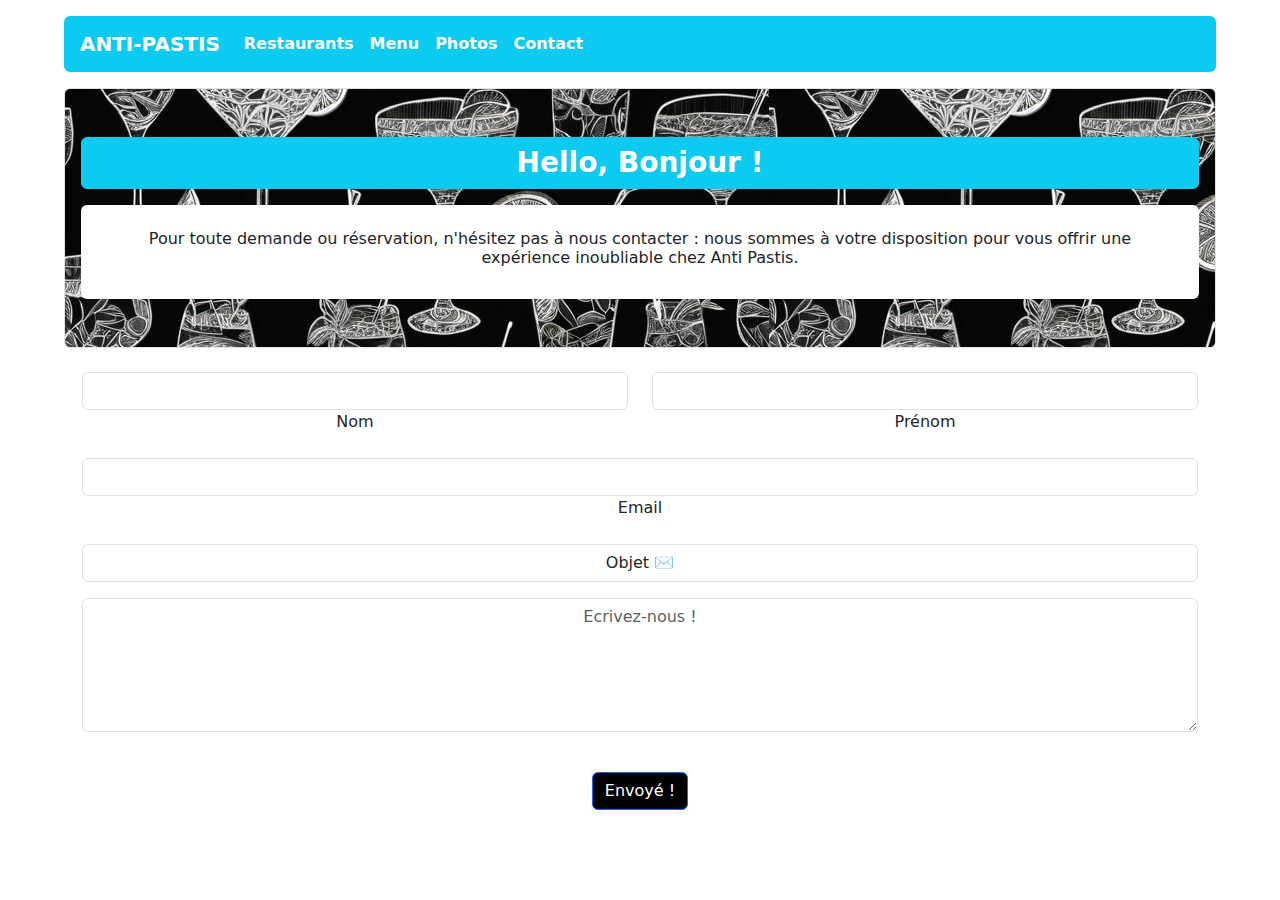
==== contact.html @ f5c45f3e "page linked" ====
<!DOCTYPE html>
<!-- Links -->
<html lang="english">
<head>
    <meta charset="utf-8">
    <meta http-equiv="X-UA-Compatible" content="IE=edge">
    <meta name="viewport" content="width=device-width, initial-scale=1.0">
    <title>Restaurant</title>
    <script src="https://cdn.jsdelivr.net/npm/bootstrap@4.3.1/dist/js/bootstrap.min.js"
        integrity="sha384-JjSmVgyd0p3pXB1rRibZUAYoIIy6OrQ6VrjIEaFf/nJGzIxFDsf4x0xIM+B07jRM"
        crossorigin="anonymous"></script>
    <link href="https://cdn.jsdelivr.net/npm/bootstrap@5.3.3/dist/css/bootstrap.min.css" rel="stylesheet"
        integrity="sha384-QWTKZyjpPEjISv5WaRU9OFeRpok6YctnYmDr5pNlyT2bRjXh0JMhjY6hW+ALEwIH" crossorigin="anonymous">
    <link rel="icon" href="images/logo-tim-berners-britanica.jpg" type="image/png" alt="Le logo de Britanica" />
    <link rel="stylesheet" href="style.css">
</head>
<!-- nav bar -->
<nav class="navbar navbar-expand-lg rounded bg-info mt-3">
    <a class="navbar-brand text-white mx-3" href="index.html"><b>ANTI-PASTIS</b></a>
    <div class="d-lg-none">
        <button class="navbar-toggler border p-1 mx-3" type="button" data-bs-toggle="collapse" data-bs-target="#navbarContent" aria-controls="navbarContent" aria-expanded="false" aria-label="Toggle navigation">
            <img src="images/hambur.png" alt="Menu">
        </button>
        <div class="dropdown-menu">
            <a class="dropdown-item" href="restaurant.html">Restaurants</a>
            <a class="dropdown-item" href="menu.html">Menu</a>
            <a class="dropdown-item" href="pictures.html">Photos</a>
            <a class="dropdown-item" href="contact.html">Contact</a>
        </div>
    </div>
    <div class="collapse navbar-collapse" id="navbarContent">
        <ul class="navbar-nav mr-auto">
            <li class="nav-item active">
                <a class="nav-link text-white" href="restaurant.html"><b>Restaurants</b></a>
            </li>
            <li class="nav-item">
                <a class="nav-link text-white" href="menu.html"><b>Menu</b></a>
            </li>
            <li class="nav-item">
                <a class="nav-link text-white" href="pictures.html"><b>Photos</b></a>
            </li>
            <li class="nav-item">
                <a class="nav-link text-white" href="contact.html"><b>Contact</b></a>
            </li>
        </ul>
    </div>
</nav>
<!-- body plus div pour image  -->
<body>
<div class=" image border rounded mt-3 px-3 pt-4 pb-4">
<!-- ABOVE SAME ON EVERY PAGE -->
<header>
    <div class="container card-body border rounded bg-info border-info mt-4">
            <div class="row- d-flex justify-content-center">
                <h3 class="col- mt-2 bg-info mx-3"><a class="text-white mb-2 text-decoration-none" href="index.html"><b>Hello, Bonjour !</b></a></h1>
            </div>
    </div>
    <div class="col- bg-white mt-3 mb-4 rounded p-4"><h6>Pour toute demande ou réservation, n'hésitez pas à nous contacter : nous sommes à votre disposition pour vous offrir une expérience inoubliable chez Anti Pastis.</h6></div>
</div>
</header>
<main>
    <div class="container mt-4">
        <form class="row d-flex">
            <div class="col-6 mb-3">
            <input type="nom" class="form-control" id="exampleInputnom" aria-describedby="nom">
            <label for="Nom" class="form-label">Nom</label> 
            </div>
            <div class="col-6 mb-3">
              <input type="prenom" class="form-control" id="prenom">
              <label for="prenom" class="form-label">Prénom</label>
            </div>
            <div class="col- mb-3">
                <input type="email" class="form-control" id="exampleInputemail">
                <label for="exampleInputemail" class="form-label">Email</label>
            </div>

            <div class="form-group">
                <select class="form-control" id="exampleFormControlSelect1">
                    <option>Objet ✉️</option>
                    <option>Reservations</option>
                    <option>Evènements</option>
                    <option>Avis</option>
                    <option>Autres</option>
                </select>
            </div>
              <div class="form-group mb-3">
               <textarea class="form-control mt-3" id="exampleFormControlTextarea1" placeholder="Ecrivez-nous !" rows="5"></textarea>
               <label for="exampleFormControlTextarea1"></label>
            </div>
            </form>
            <div class="col">
            <button type="submit" class="btn btn-primary col" style="background-color: black;">Envoyé !</button>
         </div> 
        </form>
    </div>

</main>
<!-- SAME ON EVERY PAGE BELOW -->
<!-- Div de l'image -->
</div>
<!-- Script Js -->
<script src="https://cdn.jsdelivr.net/npm/@popperjs/core@2.11.8/dist/umd/popper.min.js" integrity="sha384-I7E8VVD/ismYTF4hNIPjVp/Zjvgyol6VFvRkX/vR+Vc4jQkC+hVqc2pM8ODewa9r" crossorigin="anonymous"></script>
<script src="https://cdn.jsdelivr.net/npm/bootstrap@5.3.3/dist/js/bootstrap.min.js" integrity="sha384-0pUGZvbkm6XF6gxjEnlmuGrJXVbNuzT9qBBavbLwCsOGabYfZo0T0to5eqruptLy" crossorigin="anonymous"></script>
<!-- Fin du Corps -->
</body>
</html>
---- style.css ----
html {
    background-color: white;
    display: inline;
    justify-content: center;
    margin: 0px 5% 5% 5%;
    width: auto;
}
.image {
    background-image: url(images/bg7.jpeg);
    
}

/* .container { 
    margin: 10px;
} */

* {
    text-align: center;
}

ul li {
    text-align: left;
}
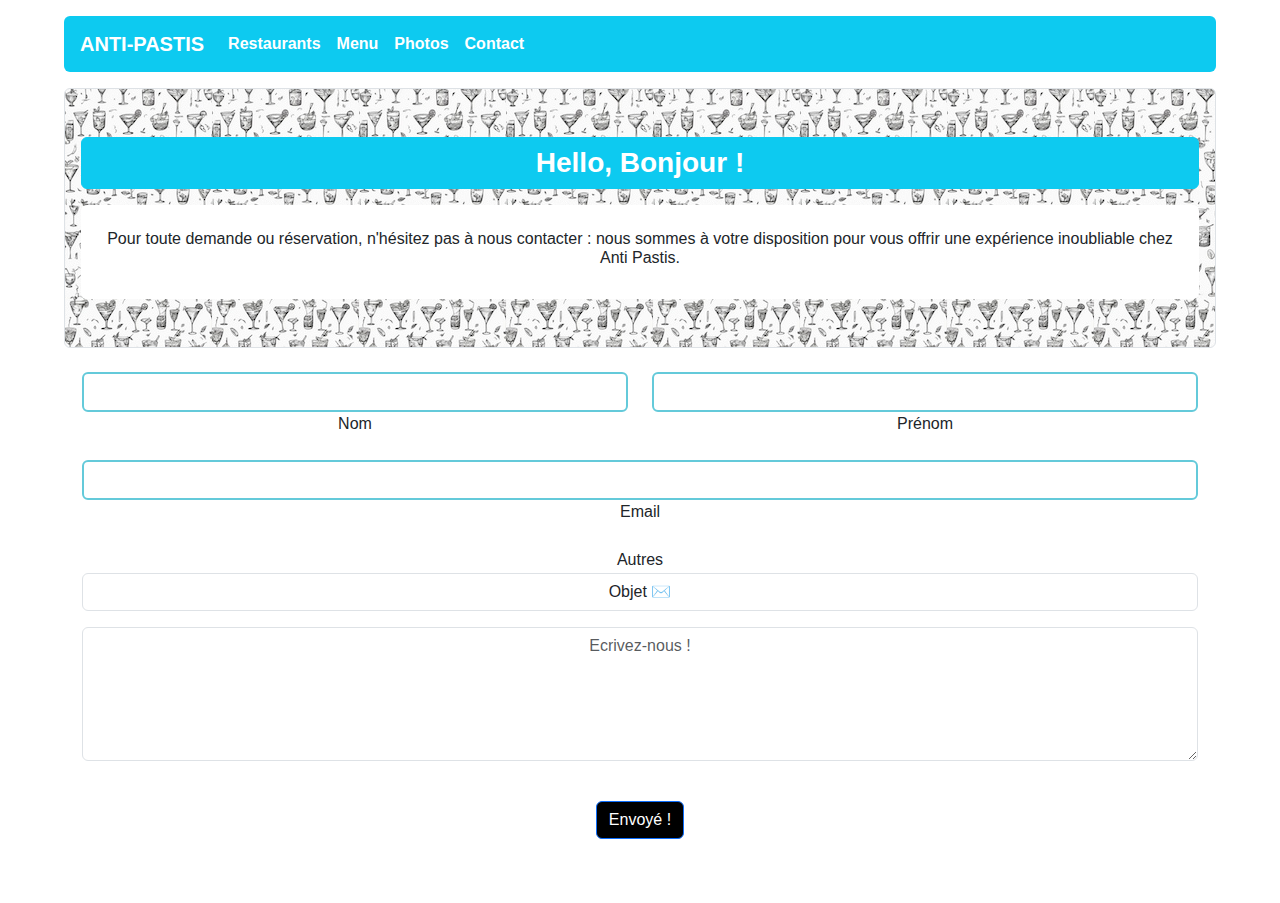
==== commit dc63ecbb: "jumbotron" ====
--- a/contact.html
+++ b/contact.html
@@ -62,20 +62,21 @@
     <div class="container mt-4">
         <form class="row d-flex">
             <div class="col-6 mb-3">
-            <input type="nom" class="form-control" id="exampleInputnom" aria-describedby="nom">
+            <input type="nom" class="form-control" id="exampleInputnom" aria-describedby="nom" style="border: 2px solid #64cada;">
             <label for="Nom" class="form-label">Nom</label> 
             </div>
             <div class="col-6 mb-3">
-              <input type="prenom" class="form-control" id="prenom">
+              <input type="prenom" class="form-control" id="prenom" style="border: 2px solid #64cada;">
               <label for="prenom" class="form-label">Prénom</label>
             </div>
             <div class="col- mb-3">
-                <input type="email" class="form-control" id="exampleInputemail">
+                <input type="email" class="form-control" id="exampleInputemail" style="border: 2px solid #64cada;">
                 <label for="exampleInputemail" class="form-label">Email</label>
             </div>
 
             <div class="form-group">
-                <select class="form-control" id="exampleFormControlSelect1">
+                    <option>Autres</option>
+                    <select class="form-control" id="exampleFormControlSelect1" >
                     <option>Objet ✉️</option>
                     <option>Reservations</option>
                     <option>Evènements</option>
--- a/style.css
+++ b/style.css
@@ -6,17 +6,16 @@
     margin: 0px 5% 5% 5%;
     width: auto;
 }
-.image {
-    background-image: url(images/bg7.jpeg);
-    
+body .image {
+    background-image: url(images/bg.jpeg);
 }
-
-/* .container { 
-    margin: 10px;
-} */
 
 * {
     text-align: center;
+    font-family: "Manrope", sans-serif;
+    font-optical-sizing: auto;
+    font-weight: <weight>;
+    font-style: normal;
 }
 
 ul li {
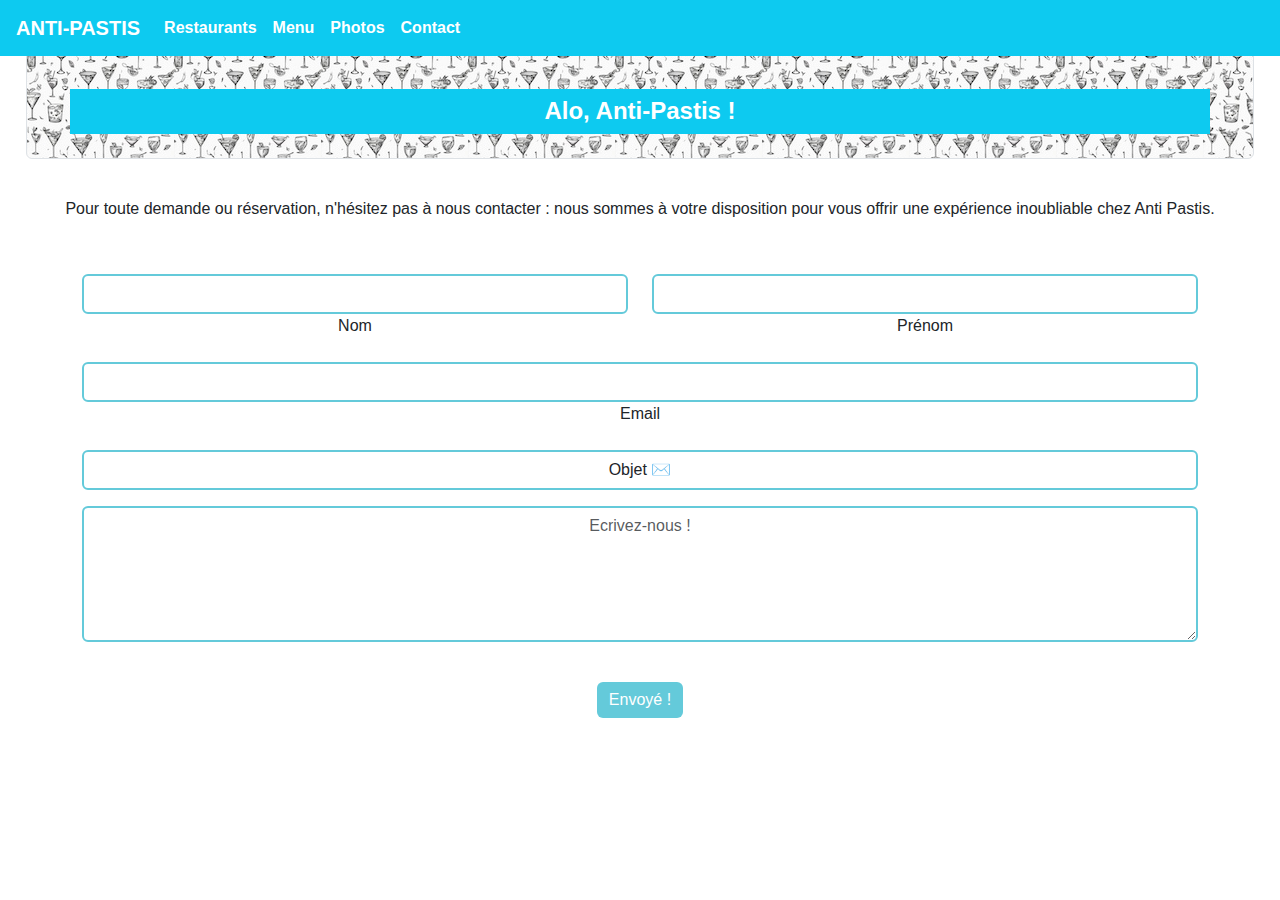
==== commit af005fd9: "jumbo" ====
--- a/contact.html
+++ b/contact.html
@@ -15,7 +15,7 @@
     <link rel="stylesheet" href="style.css">
 </head>
 <!-- nav bar -->
-<nav class="navbar navbar-expand-lg rounded bg-info mt-3">
+<nav class="navbar navbar-expand-lg  bg-info fixed-top">
     <a class="navbar-brand text-white mx-3" href="index.html"><b>ANTI-PASTIS</b></a>
     <div class="d-lg-none">
         <button class="navbar-toggler border p-1 mx-3" type="button" data-bs-toggle="collapse" data-bs-target="#navbarContent" aria-controls="navbarContent" aria-expanded="false" aria-label="Toggle navigation">
@@ -50,10 +50,11 @@
 <div class=" image border rounded mt-3 px-3 pt-4 pb-4">
 <!-- ABOVE SAME ON EVERY PAGE -->
 <header>
-    <div class="container card-body border rounded bg-info border-info mt-4">
-            <div class="row- d-flex justify-content-center">
-                <h3 class="col- mt-2 bg-info mx-3"><a class="text-white mb-2 text-decoration-none" href="index.html"><b>Hello, Bonjour !</b></a></h1>
-            </div>
+    <div class="container card-body bg-info mt-5">
+        <div class="row- d-flex justify-content-center">
+            <h4 class="col- mt-2 bg-infos mx-3"><a class="text-white mb-2 text-decoration-none" href="menu.html"><b>Alo, Anti-Pastis !</b></a></h4>
+        </div>
+    </div>
     </div>
     <div class="col- bg-white mt-3 mb-4 rounded p-4"><h6>Pour toute demande ou réservation, n'hésitez pas à nous contacter : nous sommes à votre disposition pour vous offrir une expérience inoubliable chez Anti Pastis.</h6></div>
 </div>
@@ -73,10 +74,8 @@
                 <input type="email" class="form-control" id="exampleInputemail" style="border: 2px solid #64cada;">
                 <label for="exampleInputemail" class="form-label">Email</label>
             </div>
-
             <div class="form-group">
-                    <option>Autres</option>
-                    <select class="form-control" id="exampleFormControlSelect1" >
+                <select class="form-control" id="exampleFormControlSelect1" style="border: 2px solid #64cada;">
                     <option>Objet ✉️</option>
                     <option>Reservations</option>
                     <option>Evènements</option>
@@ -85,16 +84,15 @@
                 </select>
             </div>
               <div class="form-group mb-3">
-               <textarea class="form-control mt-3" id="exampleFormControlTextarea1" placeholder="Ecrivez-nous !" rows="5"></textarea>
+               <textarea class="form-control mt-3" id="exampleFormControlTextarea1" placeholder="Ecrivez-nous !" rows="5" style="border: 2px solid #64cada;"></textarea>
                <label for="exampleFormControlTextarea1"></label>
             </div>
             </form>
             <div class="col">
-            <button type="submit" class="btn btn-primary col" style="background-color: black;">Envoyé !</button>
+            <button type="submit" class="btn btn-primary col" style="background-color: #64cada; border: #64cada; ">Envoyé !</button>
          </div> 
         </form>
     </div>
-
 </main>
 <!-- SAME ON EVERY PAGE BELOW -->
 <!-- Div de l'image -->
--- a/style.css
+++ b/style.css
@@ -3,21 +3,26 @@
     background-color: white;
     display: inline;
     justify-content: center;
-    margin: 0px 5% 5% 5%;
     width: auto;
 }
 body .image {
     background-image: url(images/bg.jpeg);
+    margin: 0 2%;
 }
 
 * {
     text-align: center;
     font-family: "Manrope", sans-serif;
+
     font-optical-sizing: auto;
-    font-weight: <weight>;
+    font-weight: auto;
     font-style: normal;
 }
 
 ul li {
     text-align: left;
-}+}
+
+* .jumbotron {
+    font-weight: 500 !important;
+}
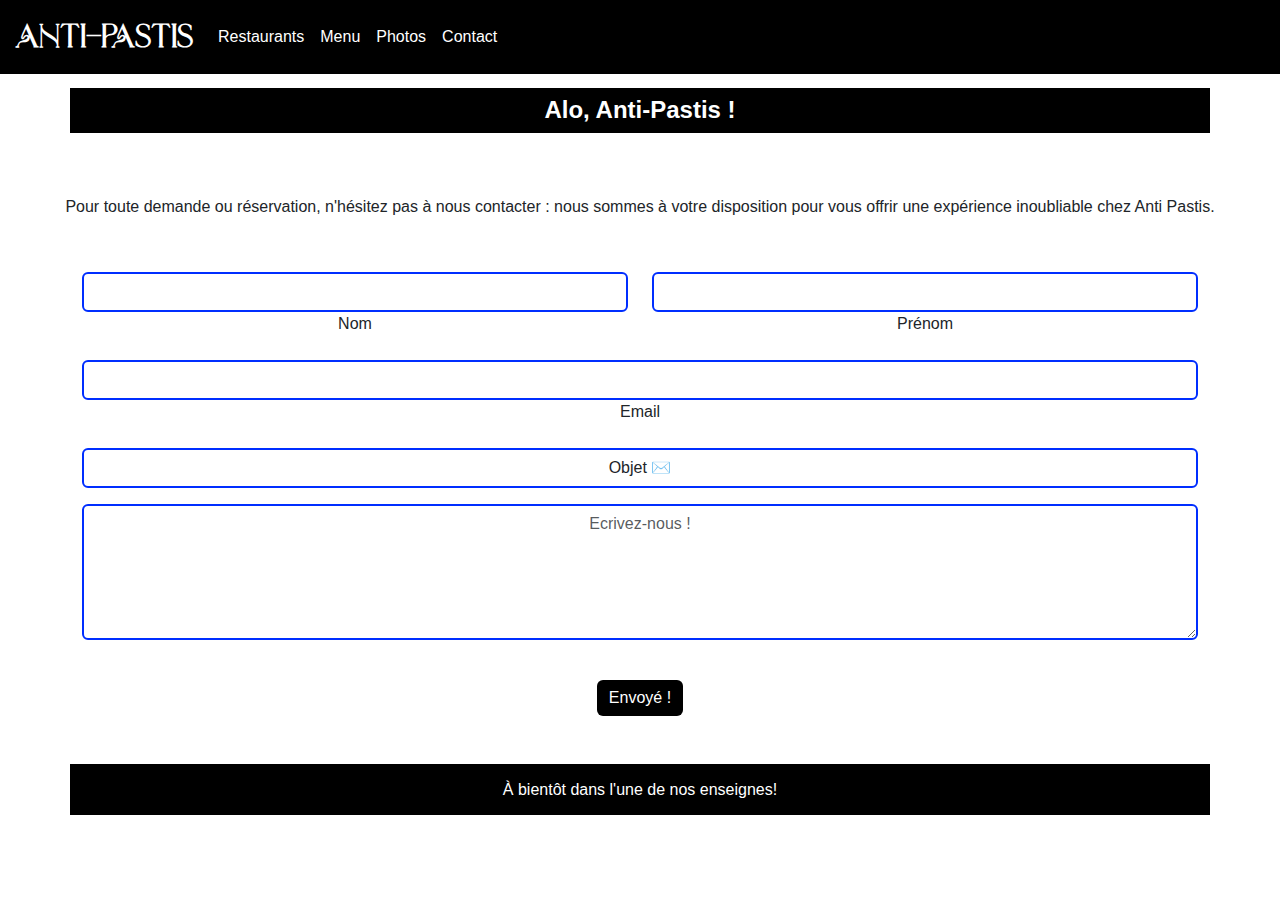
==== commit 8da89132: "saved" ====
--- a/contact.html
+++ b/contact.html
@@ -47,7 +47,7 @@
 </nav>
 <!-- body plus div pour image  -->
 <body>
-<div class=" image border rounded mt-3 px-3 pt-4 pb-4">
+<div class=" image rounded mt-3 px-3 pt-4 pb-4">
 <!-- ABOVE SAME ON EVERY PAGE -->
 <header>
     <div class="container card-body bg-info mt-5">
@@ -63,19 +63,19 @@
     <div class="container mt-4">
         <form class="row d-flex">
             <div class="col-6 mb-3">
-            <input type="nom" class="form-control" id="exampleInputnom" aria-describedby="nom" style="border: 2px solid #64cada;">
+            <input type="nom" class="form-control" id="exampleInputnom" aria-describedby="nom" style="border: 2px solid #002eff;">
             <label for="Nom" class="form-label">Nom</label> 
             </div>
             <div class="col-6 mb-3">
-              <input type="prenom" class="form-control" id="prenom" style="border: 2px solid #64cada;">
+              <input type="prenom" class="form-control" id="prenom" style="border: 2px solid 	#002eff;">
               <label for="prenom" class="form-label">Prénom</label>
             </div>
             <div class="col- mb-3">
-                <input type="email" class="form-control" id="exampleInputemail" style="border: 2px solid #64cada;">
+                <input type="email" class="form-control" id="exampleInputemail" style="border: 2px solid 	#002eff;">
                 <label for="exampleInputemail" class="form-label">Email</label>
             </div>
             <div class="form-group">
-                <select class="form-control" id="exampleFormControlSelect1" style="border: 2px solid #64cada;">
+                <select class="form-control" id="exampleFormControlSelect1" style="border: 2px solid 	#002eff;">
                     <option>Objet ✉️</option>
                     <option>Reservations</option>
                     <option>Evènements</option>
@@ -84,16 +84,21 @@
                 </select>
             </div>
               <div class="form-group mb-3">
-               <textarea class="form-control mt-3" id="exampleFormControlTextarea1" placeholder="Ecrivez-nous !" rows="5" style="border: 2px solid #64cada;"></textarea>
+               <textarea class="form-control mt-3" id="exampleFormControlTextarea1" placeholder="Ecrivez-nous !" rows="5" style="border: 2px solid	#002eff;"></textarea>
                <label for="exampleFormControlTextarea1"></label>
             </div>
             </form>
             <div class="col">
-            <button type="submit" class="btn btn-primary col" style="background-color: #64cada; border: #64cada; ">Envoyé !</button>
+            <button type="submit" class="btn btn-primary col" style="background-color:	black; border: black; ">Envoyé !</button>
          </div> 
         </form>
     </div>
 </main>
+<footer>
+    <div class="container bg-info mb-4  mt-5 px-4">
+        <h6 class="text-white p-3">À bientôt dans l'une de nos enseignes!</h6>
+    </div>
+</footer>
 <!-- SAME ON EVERY PAGE BELOW -->
 <!-- Div de l'image -->
 </div>
--- a/style.css
+++ b/style.css
@@ -1,3 +1,9 @@
+@font-face {
+    font-family: 'varesha';
+    font-style: normal;
+    font-weight: normal;
+    src: local('varesha'), url('Varesha.woff') format('woff');
+    }
 
 html {
     background-color: white;
@@ -6,19 +12,26 @@
     width: auto;
 }
 body .image {
-    background-image: url(images/bg.jpeg);
+    /background-image: url(images/bg.jpeg);
     margin: 0 2%;
+}
+
+ nav .navbar-brand {
+    font-size: 2rem;
+    font-family: 'varesha' !important;
 }
 
 * {
     text-align: center;
-    font-family: "Manrope", sans-serif;
-
     font-optical-sizing: auto;
     font-weight: auto;
     font-style: normal;
 }
+div {
+    font-family: "manrope", sans-serif;
+    font-weight: 100;
 
+}
 ul li {
     text-align: left;
 }
@@ -26,3 +39,11 @@
 * .jumbotron {
     font-weight: 500 !important;
 }
+
+.bg-info {
+    background-color: black !important;
+}
+
+.border-info {
+    border-color: #002eff !important;
+}
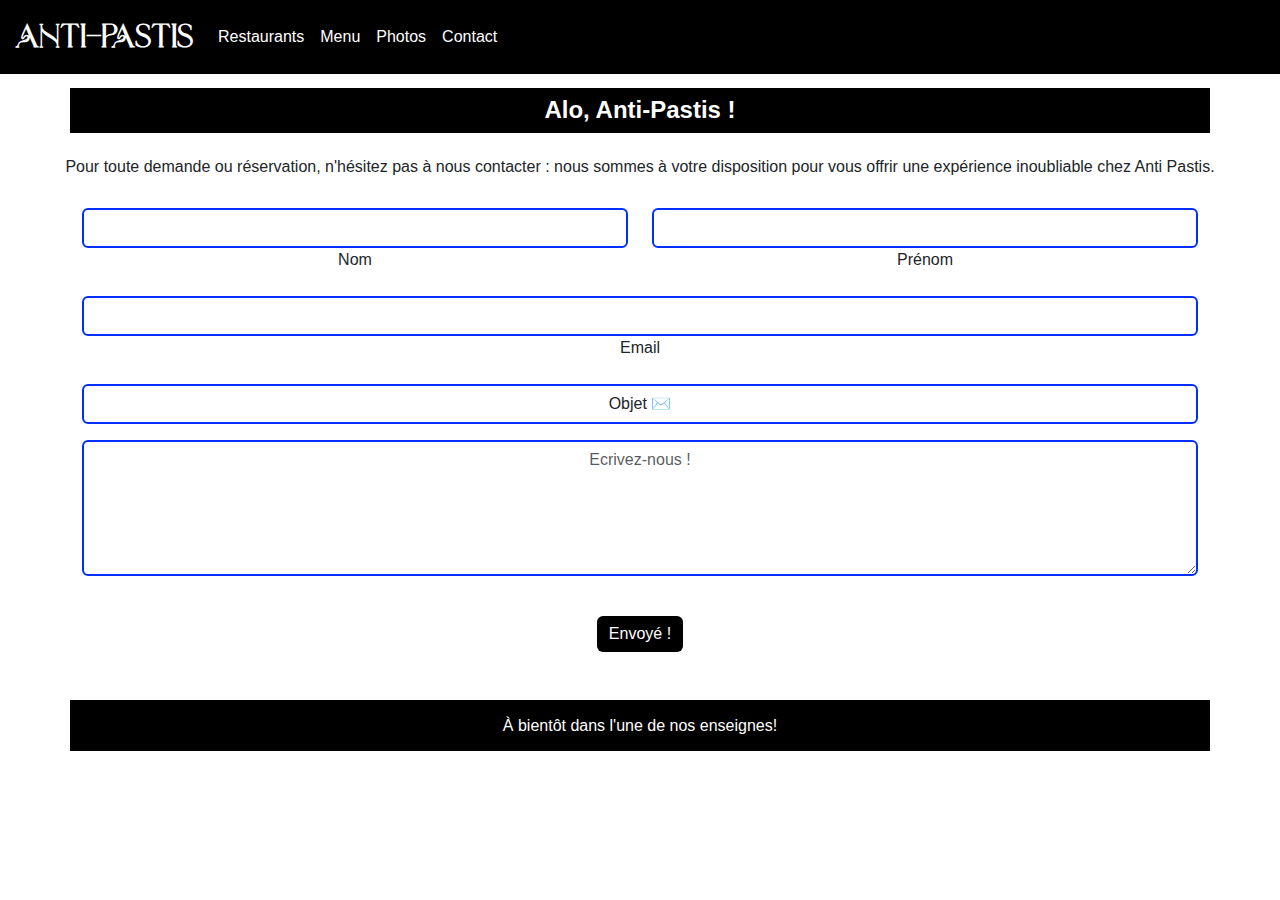
==== commit 58f5b54e: "Setup" ====
--- a/contact.html
+++ b/contact.html
@@ -56,11 +56,11 @@
         </div>
     </div>
     </div>
-    <div class="col- bg-white mt-3 mb-4 rounded p-4"><h6>Pour toute demande ou réservation, n'hésitez pas à nous contacter : nous sommes à votre disposition pour vous offrir une expérience inoubliable chez Anti Pastis.</h6></div>
+    <div class="col- bg-white rounded  px-5 pb-4"><h6>Pour toute demande ou réservation, n'hésitez pas à nous contacter : nous sommes à votre disposition pour vous offrir une expérience inoubliable chez Anti Pastis.</h6></div>
 </div>
 </header>
 <main>
-    <div class="container mt-4">
+    <div class="container">
         <form class="row d-flex">
             <div class="col-6 mb-3">
             <input type="nom" class="form-control" id="exampleInputnom" aria-describedby="nom" style="border: 2px solid #002eff;">
--- a/style.css
+++ b/style.css
@@ -10,10 +10,6 @@
     display: inline;
     justify-content: center;
     width: auto;
-}
-body .image {
-    /background-image: url(images/bg.jpeg);
-    margin: 0 2%;
 }
 
  nav .navbar-brand {
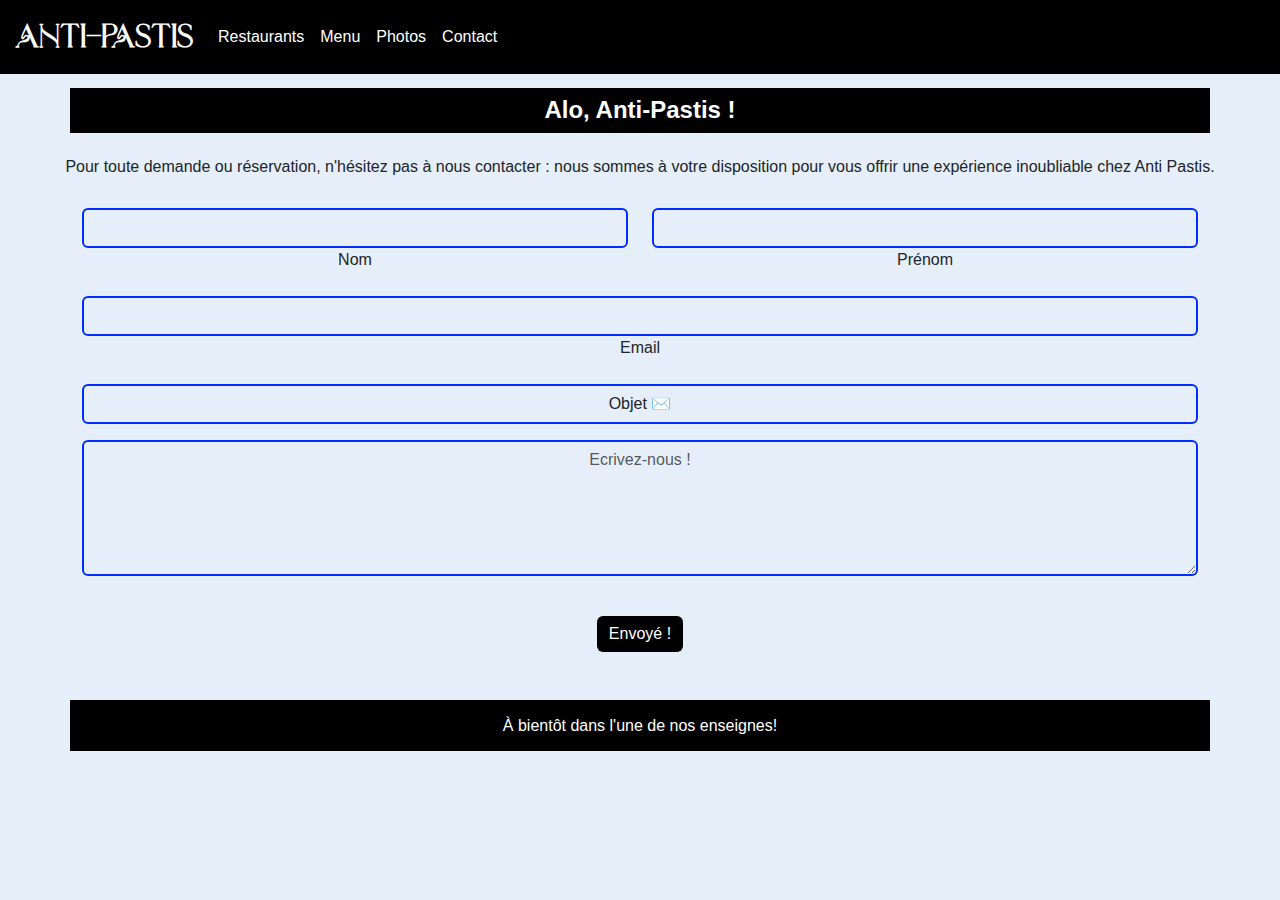
==== commit f50386f3: "k" ====
--- a/contact.html
+++ b/contact.html
@@ -11,7 +11,7 @@
         crossorigin="anonymous"></script>
     <link href="https://cdn.jsdelivr.net/npm/bootstrap@5.3.3/dist/css/bootstrap.min.css" rel="stylesheet"
         integrity="sha384-QWTKZyjpPEjISv5WaRU9OFeRpok6YctnYmDr5pNlyT2bRjXh0JMhjY6hW+ALEwIH" crossorigin="anonymous">
-    <link rel="icon" href="images/logo-tim-berners-britanica.jpg" type="image/png" alt="Le logo de Britanica" />
+    <link rel="icon" href="images/Screenshot 2024-06-11 at 16.06.19.png" type="image/png" alt="Le logo de Britanica" />
     <link rel="stylesheet" href="style.css">
 </head>
 <!-- nav bar -->
@@ -56,26 +56,26 @@
         </div>
     </div>
     </div>
-    <div class="col- bg-white rounded  px-5 pb-4"><h6>Pour toute demande ou réservation, n'hésitez pas à nous contacter : nous sommes à votre disposition pour vous offrir une expérience inoubliable chez Anti Pastis.</h6></div>
+    <div class="col- rounded px-5 pb-4"><h6>Pour toute demande ou réservation, n'hésitez pas à nous contacter : nous sommes à votre disposition pour vous offrir une expérience inoubliable chez Anti Pastis.</h6></div>
 </div>
 </header>
 <main>
     <div class="container">
         <form class="row d-flex">
             <div class="col-6 mb-3">
-            <input type="nom" class="form-control" id="exampleInputnom" aria-describedby="nom" style="border: 2px solid #002eff;">
+            <input type="nom" class="form-control" id="exampleInputnom" aria-describedby="nom" style="border: 2px solid #002eff; background-color: rgb(230, 238, 250);">
             <label for="Nom" class="form-label">Nom</label> 
             </div>
             <div class="col-6 mb-3">
-              <input type="prenom" class="form-control" id="prenom" style="border: 2px solid 	#002eff;">
+              <input type="prenom" class="form-control" id="prenom" style="border: 2px solid 	#002eff; background-color: rgb(230, 238, 250);">
               <label for="prenom" class="form-label">Prénom</label>
             </div>
             <div class="col- mb-3">
-                <input type="email" class="form-control" id="exampleInputemail" style="border: 2px solid 	#002eff;">
+                <input type="email" class="form-control" id="exampleInputemail" style="border: 2px solid 	#002eff; background-color: rgb(230, 238, 250);">
                 <label for="exampleInputemail" class="form-label">Email</label>
             </div>
             <div class="form-group">
-                <select class="form-control" id="exampleFormControlSelect1" style="border: 2px solid 	#002eff;">
+                <select class="form-control" id="exampleFormControlSelect1" style="border: 2px solid 	#002eff; background-color: rgb(230, 238, 250);">
                     <option>Objet ✉️</option>
                     <option>Reservations</option>
                     <option>Evènements</option>
@@ -84,7 +84,7 @@
                 </select>
             </div>
               <div class="form-group mb-3">
-               <textarea class="form-control mt-3" id="exampleFormControlTextarea1" placeholder="Ecrivez-nous !" rows="5" style="border: 2px solid	#002eff;"></textarea>
+               <textarea class="form-control mt-3" id="exampleFormControlTextarea1" placeholder="Ecrivez-nous !" rows="5" style="border: 2px solid	#002eff; background-color: rgb(230, 238, 250);"></textarea>
                <label for="exampleFormControlTextarea1"></label>
             </div>
             </form>
--- a/style.css
+++ b/style.css
@@ -6,7 +6,7 @@
     }
 
 html {
-    background-color: white;
+    background-color: rgb(230, 238, 250);
     display: inline;
     justify-content: center;
     width: auto;
@@ -16,7 +16,9 @@
     font-size: 2rem;
     font-family: 'varesha' !important;
 }
-
+body {
+    background-color: rgb(230, 238, 250);
+}
 * {
     text-align: center;
     font-optical-sizing: auto;
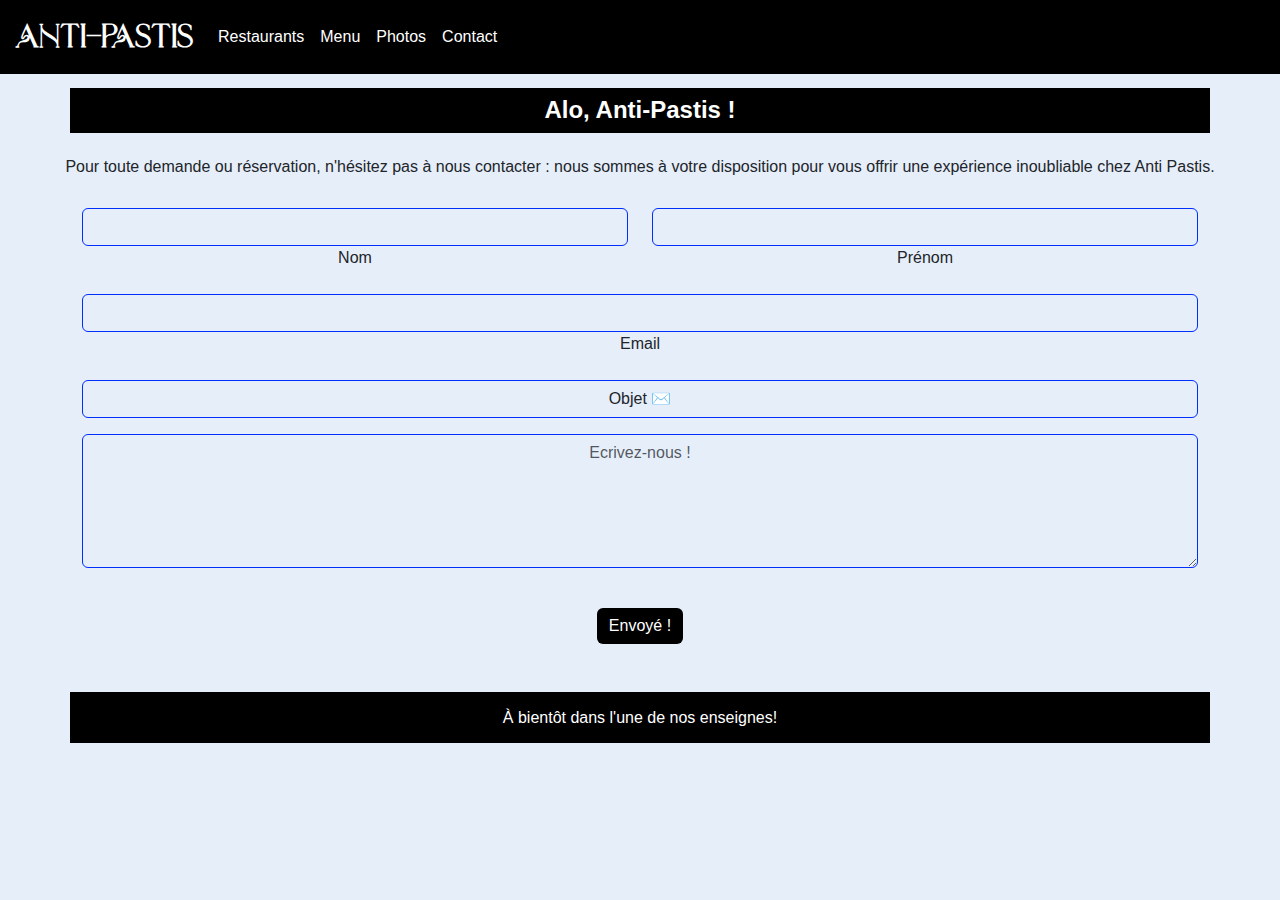
==== commit e5d9c6b0: "det" ====
--- a/contact.html
+++ b/contact.html
@@ -63,19 +63,19 @@
     <div class="container">
         <form class="row d-flex">
             <div class="col-6 mb-3">
-            <input type="nom" class="form-control" id="exampleInputnom" aria-describedby="nom" style="border: 2px solid #002eff; background-color: rgb(230, 238, 250);">
+            <input type="nom" class="form-control" id="exampleInputnom" aria-describedby="nom" style="border: 1px solid #002eff; background-color: rgb(230, 238, 250);">
             <label for="Nom" class="form-label">Nom</label> 
             </div>
             <div class="col-6 mb-3">
-              <input type="prenom" class="form-control" id="prenom" style="border: 2px solid 	#002eff; background-color: rgb(230, 238, 250);">
+              <input type="prenom" class="form-control" id="prenom" style="border: 1px solid 	#002eff; background-color: rgb(230, 238, 250);">
               <label for="prenom" class="form-label">Prénom</label>
             </div>
             <div class="col- mb-3">
-                <input type="email" class="form-control" id="exampleInputemail" style="border: 2px solid 	#002eff; background-color: rgb(230, 238, 250);">
+                <input type="email" class="form-control" id="exampleInputemail" style="border: 1px solid 	#002eff; background-color: rgb(230, 238, 250);">
                 <label for="exampleInputemail" class="form-label">Email</label>
             </div>
             <div class="form-group">
-                <select class="form-control" id="exampleFormControlSelect1" style="border: 2px solid 	#002eff; background-color: rgb(230, 238, 250);">
+                <select class="form-control" id="exampleFormControlSelect1" style="border: 1px solid 	#002eff; background-color: rgb(230, 238, 250);">
                     <option>Objet ✉️</option>
                     <option>Reservations</option>
                     <option>Evènements</option>
@@ -84,7 +84,7 @@
                 </select>
             </div>
               <div class="form-group mb-3">
-               <textarea class="form-control mt-3" id="exampleFormControlTextarea1" placeholder="Ecrivez-nous !" rows="5" style="border: 2px solid	#002eff; background-color: rgb(230, 238, 250);"></textarea>
+               <textarea class="form-control mt-3" id="exampleFormControlTextarea1" placeholder="Ecrivez-nous !" rows="5" style="border: 1px solid	#002eff; background-color: rgb(230, 238, 250);"></textarea>
                <label for="exampleFormControlTextarea1"></label>
             </div>
             </form>
